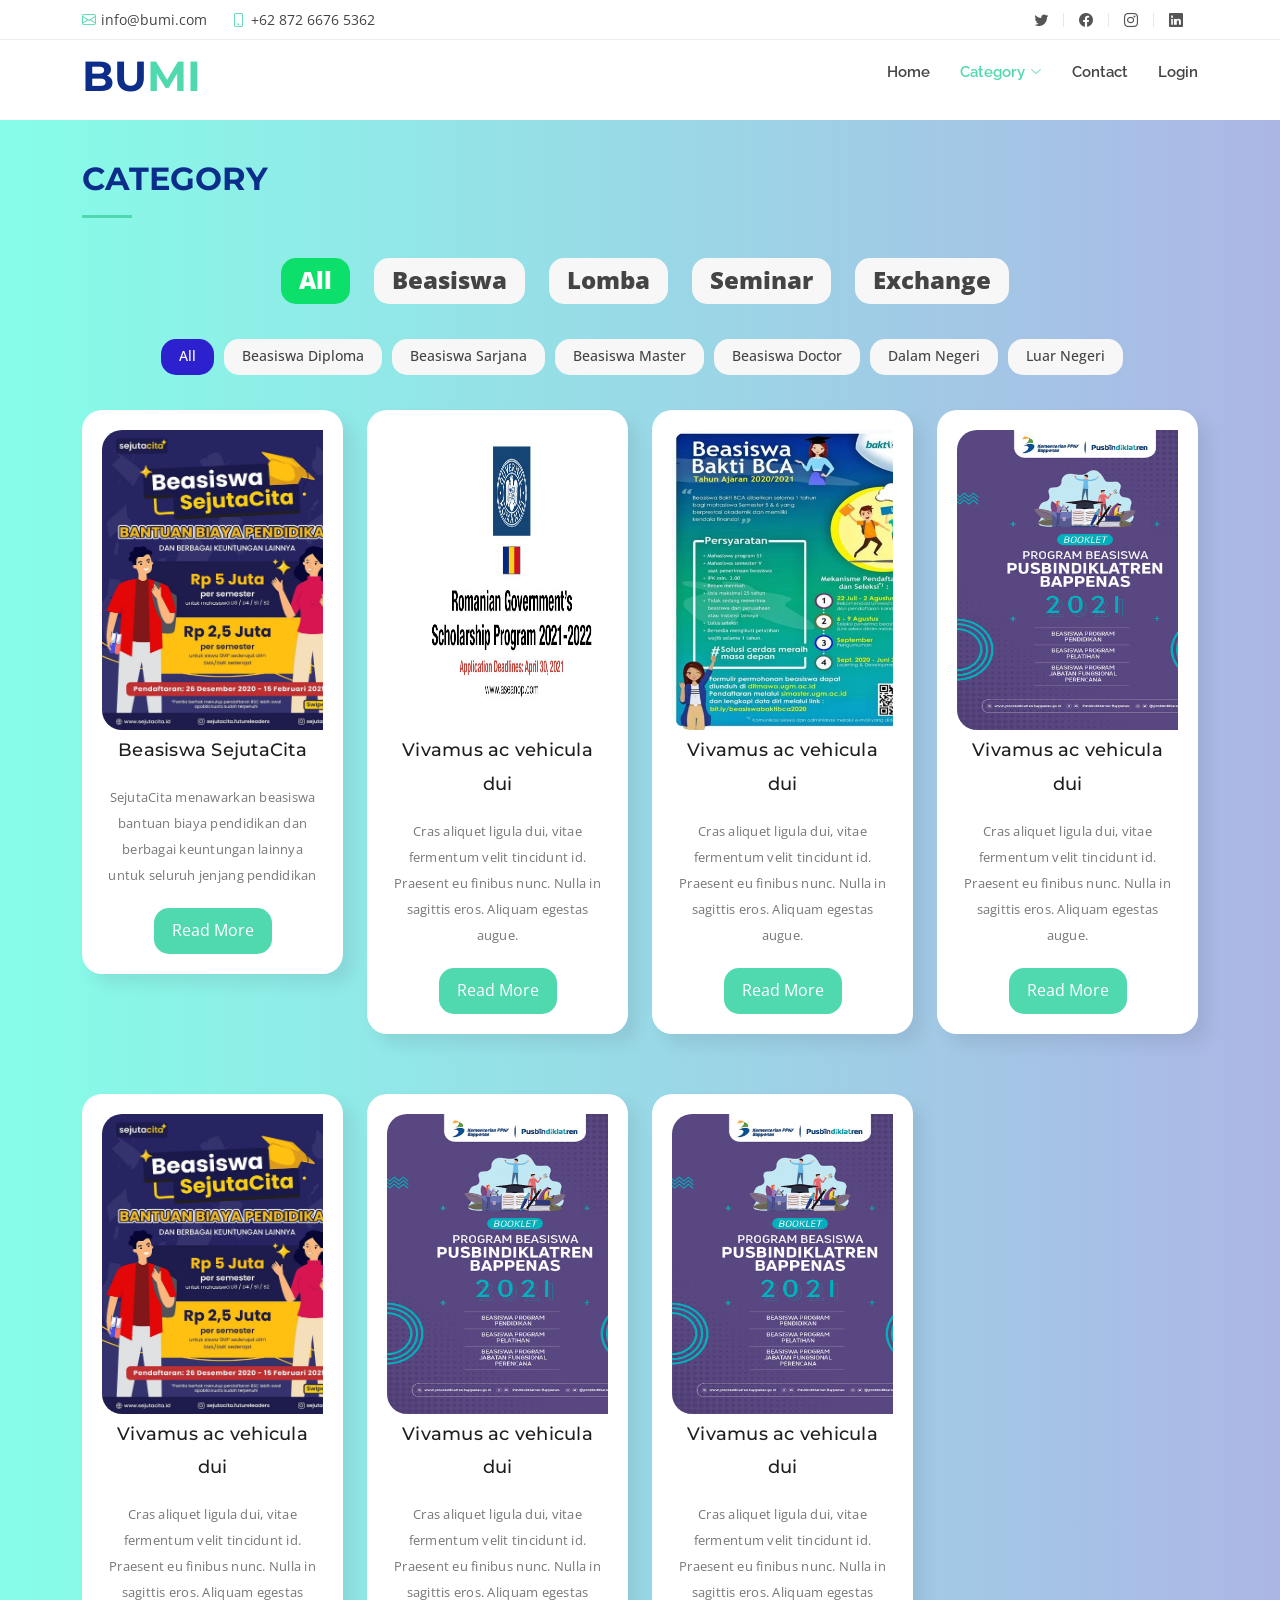
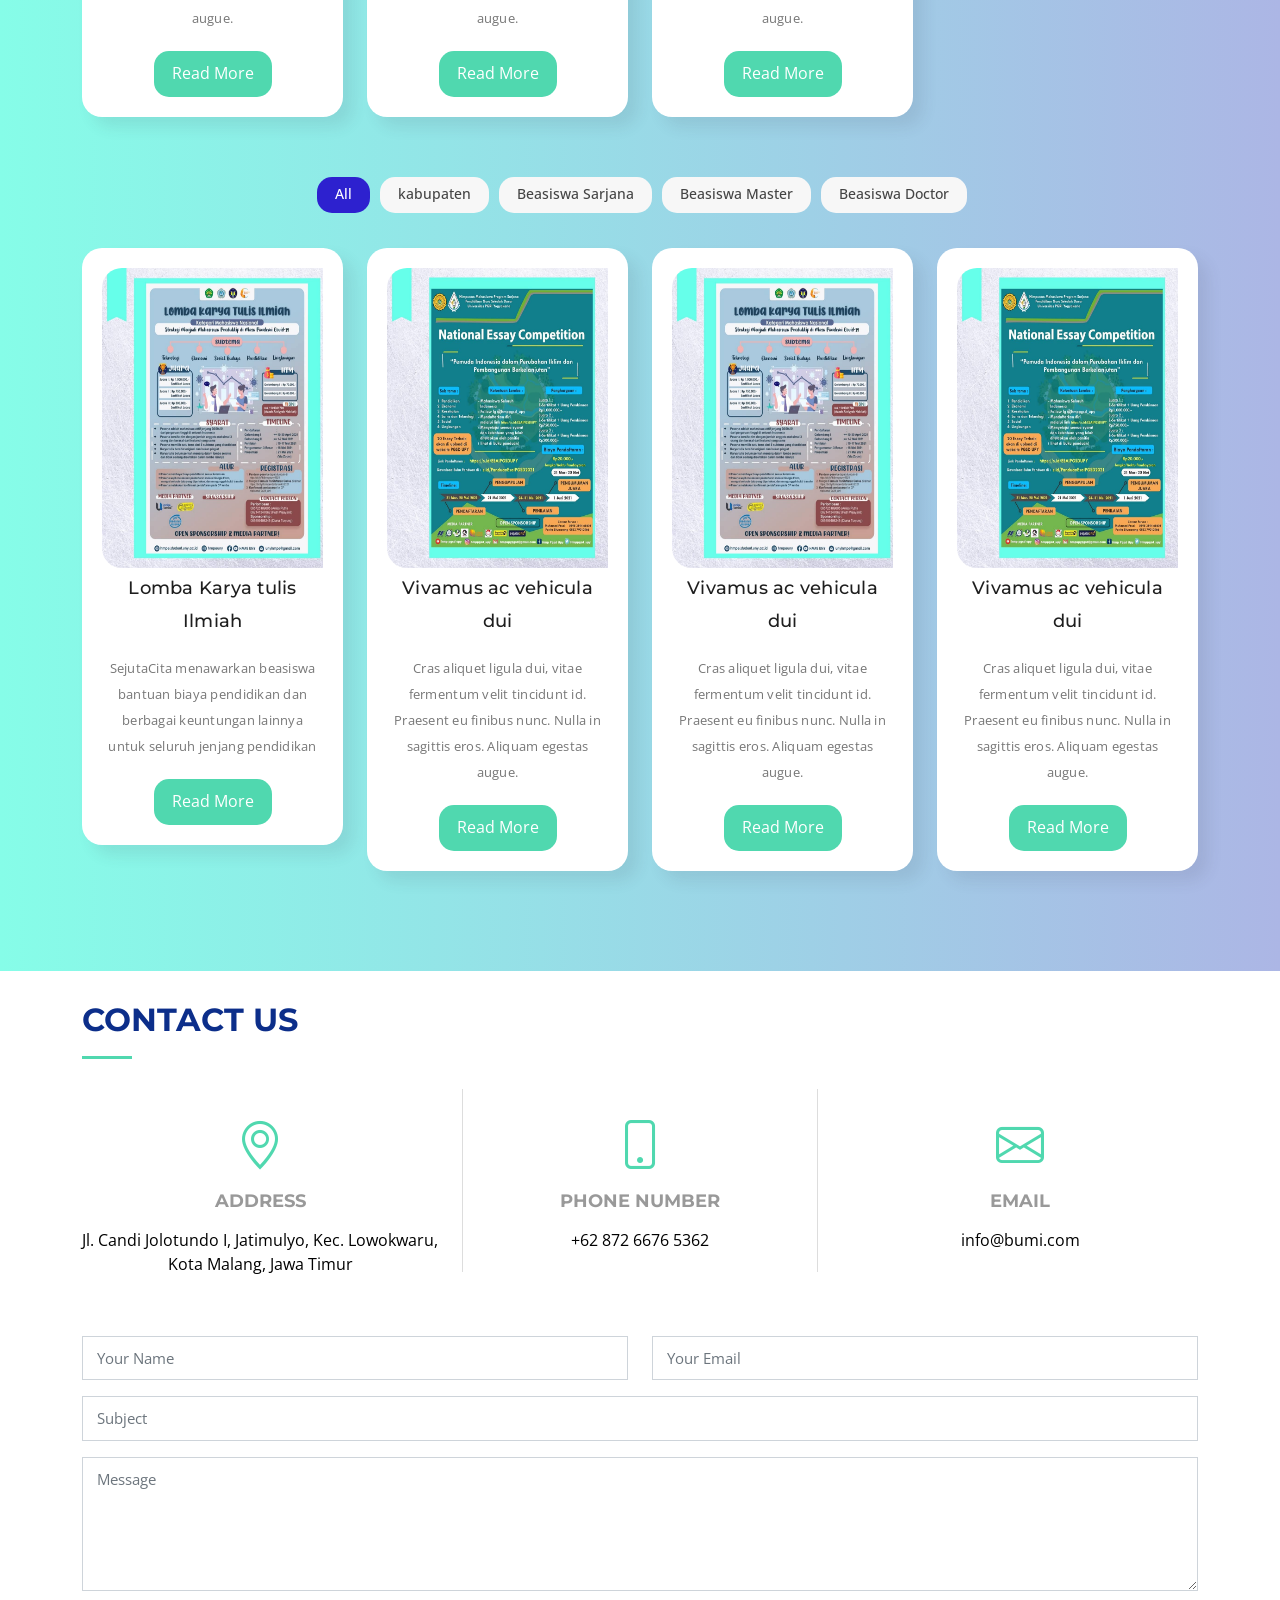
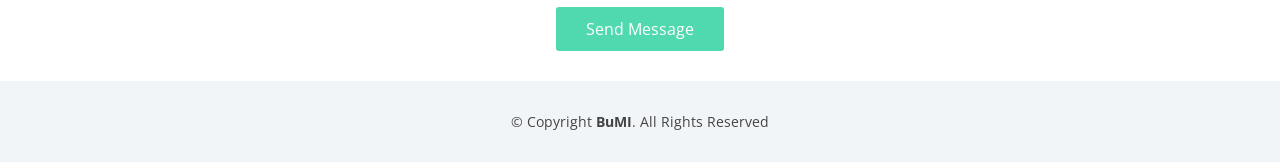
==== category.html @ 52e0cacb "Initial commit" ====
<!DOCTYPE html>
<html lang="en">

<head>
    <meta charset="UTF-8">
    <meta http-equiv="X-UA-Compatible" content="IE=edge">
    <meta name="viewport" content="width=device-width, initial-scale=1.0">
    <title>Category BUMI</title>
    <meta content="" name="description">
    <meta content="" name="keywords">

    <!-- Favicons -->
    <link href="assets/img/favicon.png" rel="icon">

    <!-- Icons line awesome -->
    <link rel="stylesheet"
        href="https://maxst.icons8.com/vue-static/landings/line-awesome/line-awesome/1.3.0/css/line-awesome.min.css">

    <!-- Google Fonts -->
    <link
        href="https://fonts.googleapis.com/css?family=Open+Sans:300,300i,400,400i,700,700i|Raleway:300,400,500,700,800|Montserrat:300,400,700"
        rel="stylesheet">
    <!-- Vendor CSS Files -->
    <link href="assets/vendor/aos/aos.css" rel="stylesheet">
    <link href="assets/vendor/bootstrap/css/bootstrap.min.css" rel="stylesheet">
    <link href="assets/vendor/bootstrap-icons/bootstrap-icons.css" rel="stylesheet">
    <link href="assets/vendor/glightbox/css/glightbox.min.css" rel="stylesheet">
    <link href="assets/vendor/swiper/swiper-bundle.min.css" rel="stylesheet">

    <!-- Template Main CSS File -->
    <link href="assets/css/style.css" rel="stylesheet">
</head>

<body>
    <!-- ======= Top Bar ======= -->
    <section id="topbar" class="d-flex align-items-center">
        <div class="container d-flex justify-content-center justify-content-md-between">
            <div class="contact-info d-flex align-items-center">
                <i class="bi bi-envelope d-flex align-items-center"><a href="mailto:info@bumi.com">info@bumi.com</a></i>
                <i class="bi bi-phone d-flex align-items-center ms-4"><span>+62 872 6676 5362</span></i>
            </div>
            <div class="social-links d-none d-md-flex align-items-center">
                <a class="twitter"><i class="bi bi-twitter"></i></a>
                <a class="facebook"><i class="bi bi-facebook"></i></a>
                <a class="instagram"><i class="bi bi-instagram"></i></a>
                <a class="linkedin"><i class="bi bi-linkedin"></i></i></a>
            </div>
        </div>
    </section><!-- End Top Bar-->

    <!-- ======= Header ======= -->
    <header id="header" class="d-flex align-items-center">
        <div class="container d-flex justify-content-between">

            <div id="logo">
                <h1><a href="index.html">BU<span>MI</span></a></h1>
            </div>

            <nav id="navbar" class="navbar">
                <ul>
                    <li><a class="nav-link scrollto" href="index.html">Home</a></li>
                    <li class="dropdown"><a class="nav-link scrollto active" href="category.html"><span>Category</span>
                            <i class="bi bi-chevron-down"></i></a>
                        <ul>
                            <li class="dropdown"><a href="category.html"><span>Beasiswa</span> <i
                                        class="bi bi-chevron-right"></i></a>
                                <ul>
                                    <li><a href="category.html">Diploma</a></li>
                                    <li><a href="category.html">Sarjana</a></li>
                                    <li><a href="category.html">Master</a></li>
                                    <li><a href="category.html">Doctor</a></li>
                                    <li><a href="category.html">Luar Negeri</a></li>
                                </ul>
                            </li>
                            <li><a href="category.html">Lomba</a></li>
                            <li><a href="category.html">Seminar</a></li>
                            <li><a href="category.html">Exchange</a></li>
                        </ul>
                    </li>
                    <li><a class="nav-link scrollto" href="#contact">Contact</a></li>
                    <li><a class="nav-link scrollto" href="login.html">Login</a></li>
                </ul>
                <i class="bi bi-list mobile-nav-toggle"></i>
            </nav><!-- .navbar -->
        </div>
    </header><!-- End Header -->
    <main id="main">
        <section id="category">
            <div class="container" data-aos="fade-up">
                <div class="section-header">
                    <h2 href="category.html">Category</h2>
                </div>

                <div class="row" data-aos="fade-up">
                    <div class="col-lg-12 d-flex justify-content-center ">
                        <ul id="select-category">
                            <li data-filter="*" class="category-active">
                                <div class="icon"><i class="las la-icons"></i></div>All
                            </li>
                            <li data-filter=".filter-beasiswa">
                                <div class="icon"><i class="las la-graduation-cap"></i></div>Beasiswa
                            </li>
                            <li data-filter=".filter-lomba">
                                <div class="icon"><i class="las la-trophy"></i></div>Lomba
                            </li>
                            <li data-filter=".filter-seminar">
                                <div class="icon"><i class="las la-users"></i></div>Seminar
                            </li>
                            <li data-filter=".filter-exchange">
                                <div class="icon"><i class="las la-globe"></i></div>Exchange
                            </li>

                        </ul>
                    </div>
                </div>

                <div class="row list-category-container">
                    <div class="col-lg-12 category-item filter-beasiswa">
                        <div class="row" data-aos="fade-up">
                            <div class="col-lg-12 d-flex justify-content-center">
                                <ul id="select-filters-beasiswa">
                                    <li data-filter="*" class="filter-active">All</li>
                                    <li data-filter=".filter-bea-diploma">Beasiswa Diploma</li>
                                    <li data-filter=".filter-bea-sarjana">Beasiswa Sarjana</li>
                                    <li data-filter=".filter-bea-master">Beasiswa Master</li>
                                    <li data-filter=".filter-bea-doctor">Beasiswa Doctor</li>
                                    <li data-filter=".filter-dalam-negeri">Dalam Negeri</li>
                                    <li data-filter=".filter-luar-negeri">Luar Negeri</li>
                                </ul>
                            </div>
                        </div>

                        <div class="row info-beasiswa-container" data-aos="fade-up" data-aos-delay="200">
                            <div class="col-lg-3 col-md-6 wrapper-item info-beasiswa-item filter-bea-diploma filter-bea-sarjana filter-bea-master">
                                <div class="item">
                                    <div class="img">
                                        <img src="assets/img/content/bea01.jpg" alt="">
                                    </div>
                                    <div class="blog-content">
                                        <a href="assets/img/content/bea01.jpg" data-gallery="info-beasiswaGallery"
                                            data-title="Beasiswa SejutaCita"
                                            data-description="SejutaCita menawarkan beasiswa bantuan biaya pendidikan dan berbagai keuntungan lainnya untuk seluruh jenjang pendidikan"
                                            class="item-lightbox preview-link"><i class="las la-binoculars"></i></a>
                                        <h3>
                                            <a href="#">Beasiswa SejutaCita </a>
                                        </h3>
                                        <div class="text">
                                            SejutaCita menawarkan beasiswa bantuan biaya pendidikan dan berbagai
                                            keuntungan
                                            lainnya untuk seluruh jenjang pendidikan
                                        </div>
                                        <a href="#" class="main-button">Read More</a>
                                    </div>
                                </div>
                            </div>
                            <div class="col-lg-3 col-md-6 wrapper-item info-beasiswa-item filter-luar-negeri">
                                <div class="item">
                                    <div class="img">
                                        <img src="assets/img/content/exchange01.jpg" alt="">
                                    </div>
                                    <div class="blog-content">
                                        <a href="assets/img/content/exchange01.jpg" data-gallery="info-beasiswaGallery"
                                            class="item-lightbox preview-link" title="App 10"><i
                                                class="las la-binoculars"></i></a>
                                        <h3>
                                            <a href="#">Vivamus ac vehicula dui</a>
                                        </h3>
                                        <div class="text">
                                            Cras aliquet ligula dui, vitae fermentum velit tincidunt id. Praesent eu
                                            finibus
                                            nunc. Nulla in sagittis eros. Aliquam egestas augue.
                                        </div>
                                        <a href="#" class="main-button">Read More</a>
                                    </div>
                                </div>
                            </div>
                            <div class="col-lg-3 col-md-6 wrapper-item info-beasiswa-item filter-bea-diploma">
                                <div class="item">
                                    <div class="img">
                                        <img src="assets/img/content/bea02.jpg" alt="">
                                    </div>
                                    <div class="blog-content">
                                        <a href="assets/img/content/bea02.jpg" data-gallery="info-beasiswaGallery"
                                            class="item-lightbox preview-link" title="App 10"><i
                                                class="las la-binoculars"></i></a>
                                        <h3>
                                            <a href="#">Vivamus ac vehicula dui</a>
                                        </h3>
                                        <div class="text">
                                            Cras aliquet ligula dui, vitae fermentum velit tincidunt id. Praesent eu
                                            finibus
                                            nunc. Nulla in sagittis eros. Aliquam egestas augue.
                                        </div>
                                        <a href="#" class="main-button">Read More</a>
                                    </div>
                                </div>
                            </div>
                            <div class="col-lg-3 col-md-6 wrapper-item info-beasiswa-item filter-bea-doctor">
                                <div class="item">
                                    <div class="img">
                                        <img src="assets/img/content/bea03.jpg" alt="">
                                    </div>
                                    <div class="blog-content">
                                        <a href="assets/img/content/bea03.jpg" data-gallery="info-beasiswaGallery"
                                            class="item-lightbox preview-link" title="App 10"><i
                                                class="las la-binoculars"></i></a>
                                        <h3>
                                            <a href="#">Vivamus ac vehicula dui</a>
                                        </h3>
                                        <div class="text">
                                            Cras aliquet ligula dui, vitae fermentum velit tincidunt id. Praesent eu
                                            finibus
                                            nunc. Nulla in sagittis eros. Aliquam egestas augue.
                                        </div>
                                        <a href="#" class="main-button">Read More</a>
                                    </div>
                                </div>
                            </div>
                            <div class="col-lg-3 col-md-6 wrapper-item info-beasiswa-item filter-bea-master">
                                <div class="item">
                                    <div class="img">
                                        <img src="assets/img/content/bea01.jpg" alt="">
                                    </div>
                                    <div class="blog-content">
                                        <a href="assets/img/content/bea01.jpg" data-gallery="info-beasiswaGallery"
                                            class="item-lightbox preview-link" title="App 10"><i
                                                class="las la-binoculars"></i></a>
                                        <h3>
                                            <a href="#">Vivamus ac vehicula dui</a>
                                        </h3>
                                        <div class="text">
                                            Cras aliquet ligula dui, vitae fermentum velit tincidunt id. Praesent eu
                                            finibus
                                            nunc. Nulla in sagittis eros. Aliquam egestas augue.
                                        </div>
                                        <a href="#" class="main-button">Read More</a>
                                    </div>
                                </div>
                            </div>
                            <div class="col-lg-3 col-md-6 wrapper-item info-beasiswa-item filter-bea-sarjana">
                                <div class="item">
                                    <div class="img">
                                        <img src="assets/img/content/bea03.jpg" alt="">
                                    </div>
                                    <div class="blog-content">
                                        <a href="assets/img/content/bea03.jpg" data-gallery="info-beasiswaGallery"
                                            class="item-lightbox preview-link" title="App 10"><i
                                                class="las la-binoculars"></i></a>
                                        <h3>
                                            <a href="#">Vivamus ac vehicula dui</a>
                                        </h3>
                                        <div class="text">
                                            Cras aliquet ligula dui, vitae fermentum velit tincidunt id. Praesent eu
                                            finibus
                                            nunc. Nulla in sagittis eros. Aliquam egestas augue.
                                        </div>
                                        <a href="#" class="main-button">Read More</a>
                                    </div>
                                </div>
                            </div>
                            <div class="col-lg-3 col-md-6 wrapper-item info-beasiswa-item filter-bea-diploma">
                                <div class="item">
                                    <div class="img">
                                        <img src="assets/img/content/bea03.jpg" alt="">
                                    </div>
                                    <div class="blog-content">
                                        <a href="assets/img/content/bea03.jpg" data-gallery="info-beasiswaGallery"
                                            class="item-lightbox preview-link" title="App 10"><i
                                                class="las la-binoculars"></i></a>
                                        <h3>
                                            <a href="#">Vivamus ac vehicula dui</a>
                                        </h3>
                                        <div class="text">
                                            Cras aliquet ligula dui, vitae fermentum velit tincidunt id. Praesent eu
                                            finibus
                                            nunc. Nulla in sagittis eros. Aliquam egestas augue.
                                        </div>
                                        <a href="#" class="main-button">Read More</a>
                                    </div>
                                </div>
                            </div>

                        </div>
                    </div>
                    <div class="col-lg-12 category-item filter-lomba">
                        <div class="row" data-aos="fade-up">
                            <div class="col-lg-12 d-flex justify-content-center">
                                <ul id="select-filters-lomba">
                                    <li data-filter="*" class="filter-active">All</li>
                                    <li data-filter=".filter-kabupaten">kabupaten</li>
                                    <li data-filter=".filter-provinsi">Beasiswa Sarjana</li>
                                    <li data-filter=".filter-nasional">Beasiswa Master</li>
                                    <li data-filter=".filter-internasional">Beasiswa Doctor</li>
                                </ul>
                            </div>
                        </div>

                        <div class="row lomba-container" data-aos="fade-up" data-aos-delay="200">
                            <div class="col-lg-3 col-md-6 wrapper-item list-lomba-item filter-kabupaten">
                                <div class="item">
                                    <div class="img">
                                        <img src="assets/img/content/lomba01.jpeg" alt="">
                                    </div>
                                    <div class="blog-content">
                                        <a href="assets/img/content/lomba01.jpeg" data-gallery="info-beasiswaGallery"
                                            data-title="Karya Tulis Ilmiah"
                                            data-description="SejutaCita menawarkan beasiswa bantuan biaya pendidikan dan berbagai keuntungan lainnya untuk seluruh jenjang pendidikan"
                                            class="item-lightbox preview-link"><i class="las la-binoculars"></i></a>
                                        <h3>
                                            <a href="#">Lomba Karya tulis Ilmiah</a>
                                        </h3>
                                        <div class="text">
                                            SejutaCita menawarkan beasiswa bantuan biaya pendidikan dan berbagai
                                            keuntungan
                                            lainnya untuk seluruh jenjang pendidikan
                                        </div>
                                        <a href="#" class="main-button">Read More</a>
                                    </div>
                                </div>
                            </div>
                            <div class="col-lg-3 col-md-6 wrapper-item list-lomba-item filter-luar-negeri">
                                <div class="item">
                                    <div class="img">
                                        <img src="assets/img/content/lomba02.jpeg" alt="">
                                    </div>
                                    <div class="blog-content">
                                        <a href="assets/img/content/lomba02.jpeg" data-gallery="info-beasiswaGallery"
                                            class="item-lightbox preview-link" title="App 10"><i
                                                class="las la-binoculars"></i></a>
                                        <h3>
                                            <a href="#">Vivamus ac vehicula dui</a>
                                        </h3>
                                        <div class="text">
                                            Cras aliquet ligula dui, vitae fermentum velit tincidunt id. Praesent eu
                                            finibus
                                            nunc. Nulla in sagittis eros. Aliquam egestas augue.
                                        </div>
                                        <a href="#" class="main-button">Read More</a>
                                    </div>
                                </div>
                            </div>
                            <div class="col-lg-3 col-md-6 wrapper-item list-lomba-item filter-bea-diploma">
                                <div class="item">
                                    <div class="img">
                                        <img src="assets/img/content/lomba01.jpeg" alt="">
                                    </div>
                                    <div class="blog-content">
                                        <a href="assets/img/content/lomba02.jpeg" data-gallery="info-beasiswaGallery"
                                            class="item-lightbox preview-link" title="App 10"><i
                                                class="las la-binoculars"></i></a>
                                        <h3>
                                            <a href="#">Vivamus ac vehicula dui</a>
                                        </h3>
                                        <div class="text">
                                            Cras aliquet ligula dui, vitae fermentum velit tincidunt id. Praesent eu
                                            finibus
                                            nunc. Nulla in sagittis eros. Aliquam egestas augue.
                                        </div>
                                        <a href="#" class="main-button">Read More</a>
                                    </div>
                                </div>
                            </div>
                            <div class="col-lg-3 col-md-6 wrapper-item list-lomba-item filter-bea-doctor">
                                <div class="item">
                                    <div class="img">
                                        <img src="assets/img/content/lomba02.jpeg" alt="">
                                    </div>
                                    <div class="blog-content">
                                        <a href="assets/img/content/lomba02.jpeg" data-gallery="info-beasiswaGallery"
                                            class="item-lightbox preview-link" title="App 10"><i
                                                class="las la-binoculars"></i></a>
                                        <h3>
                                            <a href="#">Vivamus ac vehicula dui</a>
                                        </h3>
                                        <div class="text">
                                            Cras aliquet ligula dui, vitae fermentum velit tincidunt id. Praesent eu
                                            finibus
                                            nunc. Nulla in sagittis eros. Aliquam egestas augue.
                                        </div>
                                        <a href="#" class="main-button">Read More</a>
                                    </div>
                                </div>
                            </div>

                        </div>
                    </div>
                </div>

        </section><!-- End category Section -->

        <!-- ======= Contact Section ======= -->
        <section id="contact">
            <div class="container" data-aos="fade-up">
                <div class="section-header">
                    <h2>Contact Us</h2>
                </div>

                <div class="row contact-info">

                    <div class="col-md-4">
                        <div class="contact-address">
                            <i class="bi bi-geo-alt"></i>
                            <h3>Address</h3>
                            <address>Jl. Candi Jolotundo I, Jatimulyo, Kec. Lowokwaru, Kota Malang, Jawa Timur</address>
                        </div>
                    </div>

                    <div class="col-md-4">
                        <div class="contact-phone">
                            <i class="bi bi-phone"></i>
                            <h3>Phone Number</h3>
                            <p><a href="tel:+155895548855">+62 872 6676 5362</a></p>
                        </div>
                    </div>

                    <div class="col-md-4">
                        <div class="contact-email">
                            <i class="bi bi-envelope"></i>
                            <h3>Email</h3>
                            <p><a href="mailto:info@example.com">info@bumi.com</a></p>
                        </div>
                    </div>

                </div>
            </div>

            <!-- send message  -->
            <div class="container">
                <div class="form">
                    <form action="forms/contact.php" method="post" role="form" class="php-email-form">
                        <div class="row">
                            <div class="form-group col-md-6">
                                <input type="text" name="name" class="form-control" id="name" placeholder="Your Name"
                                    required>
                            </div>
                            <div class="form-group col-md-6 mt-3 mt-md-0">
                                <input type="email" class="form-control" name="email" id="email"
                                    placeholder="Your Email" required>
                            </div>
                        </div>
                        <div class="form-group mt-3">
                            <input type="text" class="form-control" name="subject" id="subject" placeholder="Subject"
                                required>
                        </div>
                        <div class="form-group mt-3">
                            <textarea class="form-control" name="message" rows="5" placeholder="Message"
                                required></textarea>
                        </div>

                        <div class="my-3">
                            <div class="loading">Loading</div>
                            <div class="error-message"></div>
                            <div class="sent-message">Your message has been sent. Thank you!</div>
                        </div>

                        <div class="text-center"><button type="submit">Send Message</button></div>
                    </form>
                </div>

            </div>
        </section><!-- End send message Section -->




    </main>
    <!-- ======= Footer ======= -->
    <footer id="footer">
        <div class="container">
            <div class="copyright">
                &copy; Copyright <strong>BuMI</strong>. All Rights Reserved
            </div>
            <!-- <div class="credits">
            Designed by <a href="https://bootstrapmade.com/">BootstrapMade</a>
        </div> -->
        </div>
    </footer><!-- End Footer -->

    <a href="#" class="back-to-top d-flex align-items-center justify-content-center"><i
            class="bi bi-arrow-up-short"></i></a>

    <!-- Vendor JS Files -->
    <script src="assets/vendor/aos/aos.js"></script>
    <script src="assets/vendor/bootstrap/js/bootstrap.bundle.min.js"></script>
    <script src="assets/vendor/glightbox/js/glightbox.min.js"></script>
    <script src="assets/vendor/isotope-layout/isotope.pkgd.min.js"></script>
    <script src="assets/vendor/php-email-form/validate.js"></script>
    <script src="assets/vendor/swiper/swiper-bundle.min.js"></script>

    <!-- Template Main JS File -->
    <script src="assets/js/main.js"></script>
</body>

</html>
---- assets/css/style.css ----
/**
* Template Name: Reveal - v4.1.0
* Template URL: https://bootstrapmade.com/reveal-bootstrap-corporate-template/
* Author: BootstrapMade.com
* License: https://bootstrapmade.com/license/
*/

/*--------------------------------------------------------------
# General
--------------------------------------------------------------*/
body {
  background: #fff;
  color: #444;
  font-family: "Open Sans", sans-serif;
}

a {
  color: #50d8af;
  text-decoration: none;
  transition: 0.5s;
}

a:hover,
a:active,
a:focus {
  color: #51d8af;
  outline: none;
  text-decoration: none;
}

p {
  padding: 0;
  margin: 0 0 30px 0;
}

h1,
h2,
h3,
h4,
h5,
h6 {
  font-family: "Montserrat", sans-serif;
  font-weight: 400;
  margin: 0 0 20px 0;
  padding: 0;
}

/*--------------------------------------------------------------
# Back to top button
--------------------------------------------------------------*/
.back-to-top {
  position: fixed;
  visibility: hidden;
  opacity: 0;
  right: 15px;
  bottom: 15px;
  z-index: 996;
  background: #50d8af;
  width: 40px;
  height: 40px;
  transition: all 0.4s;
}

.back-to-top i {
  font-size: 28px;
  color: #fff;
  line-height: 0;
}

.back-to-top:hover {
  background: #71dfbe;
  color: #fff;
}

.back-to-top.active {
  visibility: visible;
  opacity: 1;
}

/*--------------------------------------------------------------
# Top Bar
--------------------------------------------------------------*/
#topbar {
  background: #fff;
  border-bottom: 1px solid #eee;
  font-size: 14px;
  padding: 0;
  height: 40px;
}

#topbar .contact-info i {
  font-style: normal;
  color: #50d8af;
}

#topbar .contact-info i a,
#topbar .contact-info i span {
  padding-left: 5px;
  color: #444;
}

#topbar .contact-info i a {
  line-height: 0;
  transition: 0.3s;
}

#topbar .contact-info i a:hover {
  color: #50d8af;
}

#topbar .social-links a {
  color: #555;
  padding: 0 15px;
  display: inline-block;
  line-height: 1px;
  border-left: 1px solid #e9e9e9;
}

#topbar .social-links a:hover {
  color: #50d8af;
}

#topbar .social-links a:first-child {
  border-left: 0;
}

/*--------------------------------------------------------------
# Header
--------------------------------------------------------------*/
#header {
  height: 80px;
  transition: all 0.5s;
  z-index: 997;
  background: #fff;
  box-shadow: 0px 6px 9px 0px rgba(0, 0, 0, 0.06);
}

#header #logo h1 {
  font-size: 42px;
  margin: 0;
  padding: 0;
  font-family: "Montserrat", sans-serif;
  font-weight: 700;
}

#header #logo h1 a {
  color: #0c2e8a;
}

#header #logo h1 a span {
  color: #50d8af;
}

#header #logo img {
  padding: 0;
  margin: 0;
}

@media (max-width: 768px) {
  #header {
    height: 60px;
  }

  #header #logo h1 {
    font-size: 34px;
  }

  #header #logo img {
    max-height: 40px;
  }
}

.scrolled-offset {
  margin-top: 70px;
}

/*--------------------------------------------------------------
# Navigation Menu
--------------------------------------------------------------*/
/**
* Desktop Navigation 
*/
.navbar {
  padding: 0;
}

.navbar ul {
  display: flex;
  list-style: none;
  align-items: center;
}

.navbar li {
  position: relative;
}

.navbar a {
  display: flex;
  align-items: center;
  justify-content: space-between;
  padding: 10px 0 10px 30px;
  font-family: "Raleway", sans-serif;
  font-size: 15px;
  font-weight: 600;
  color: #444;
  white-space: nowrap;
  transition: 0.3s;
}

.navbar a i {
  font-size: 12px;
  line-height: 0;
  margin-left: 5px;
}

.navbar a:hover,
.navbar .active,
.navbar li:hover>a {
  color: #50d8af;
}

.navbar .dropdown ul {
  display: block;
  position: absolute;
  left: 14px;
  top: calc(100% + 30px);
  margin: 0;
  padding: 10px 0;
  z-index: 99;
  opacity: 0;
  visibility: hidden;
  background: #fff;
  box-shadow: 0px 0px 30px rgba(127, 137, 161, 0.25);
  transition: 0.3s;
}

.navbar .dropdown ul li {
  min-width: 200px;
}

.navbar .dropdown ul a {
  padding: 10px 20px;
  font-size: 14px;
}

.navbar .dropdown ul a i {
  font-size: 12px;
}

.navbar .dropdown ul a:hover,
.navbar .dropdown ul .active:hover,
.navbar .dropdown ul li:hover>a {
  color: #50d8af;
}

.navbar .dropdown:hover>ul {
  opacity: 1;
  top: 100%;
  visibility: visible;
}

.navbar .dropdown .dropdown ul {
  top: 0;
  left: calc(100% - 30px);
  visibility: hidden;
}

.navbar .dropdown .dropdown:hover>ul {
  opacity: 1;
  top: 0;
  left: 100%;
  visibility: visible;
}

@media (max-width: 1366px) {
  .navbar .dropdown .dropdown ul {
    left: -90%;
  }

  .navbar .dropdown .dropdown:hover>ul {
    left: -100%;
  }
}

/**
* Mobile Navigation 
*/
.mobile-nav-toggle {
  color: #0c2e8a;
  font-size: 28px;
  cursor: pointer;
  display: none;
  line-height: 0;
  transition: 0.5s;
}

.mobile-nav-toggle.bi-x {
  color: #fff;
}

@media (max-width: 991px) {
  .mobile-nav-toggle {
    display: block;
  }

  .navbar ul {
    display: none;
  }
}

.navbar-mobile {
  position: fixed;
  overflow: hidden;
  top: 0;
  right: 0;
  left: 0;
  bottom: 0;
  background: rgba(8, 30, 91, 0.9);
  transition: 0.3s;
  z-index: 999;
}

.navbar-mobile .mobile-nav-toggle {
  position: absolute;
  top: 15px;
  right: 15px;
}

.navbar-mobile ul {
  display: block;
  position: absolute;
  top: 55px;
  right: 15px;
  bottom: 15px;
  left: 15px;
  padding: 10px 0;
  background-color: #fff;
  overflow-y: auto;
  transition: 0.3s;
}

.navbar-mobile a {
  padding: 10px 20px;
  font-size: 15px;
  color: #0c2e8a;
}

.navbar-mobile a:hover,
.navbar-mobile .active,
.navbar-mobile li:hover>a {
  color: #50d8af;
}

.navbar-mobile .getstarted {
  margin: 15px;
}

.navbar-mobile .dropdown ul {
  position: static;
  display: none;
  margin: 10px 20px;
  padding: 10px 0;
  z-index: 99;
  opacity: 1;
  visibility: visible;
  background: #fff;
  box-shadow: 0px 0px 30px rgba(127, 137, 161, 0.25);
}

.navbar-mobile .dropdown ul li {
  min-width: 200px;
}

.navbar-mobile .dropdown ul a {
  padding: 10px 20px;
}

.navbar-mobile .dropdown ul a i {
  font-size: 12px;
}

.navbar-mobile .dropdown ul a:hover,
.navbar-mobile .dropdown ul .active:hover,
.navbar-mobile .dropdown ul li:hover>a {
  color: #50d8af;
}

.navbar-mobile .dropdown>.dropdown-active {
  display: block;
}

/*--------------------------------------------------------------
# Hero Section
--------------------------------------------------------------*/
#hero {
  width: 100%;
  height: 60vh;
  position: relative;
  background: url("../img/hero-carousel/hero-01.jpg") no-repeat;
  background-size: cover;
  padding: 0;
}

#hero .hero-content {
  position: absolute;
  bottom: 0;
  top: 0;
  left: 0;
  right: 0;
  z-index: 10;
  display: flex;
  justify-content: center;
  align-items: center;
  flex-direction: column;
  text-align: center;
}

#hero .hero-content h2 {
  color: #0c2e8a;
  margin-bottom: 30px;
  font-size: 64px;
  font-weight: 700;
}

#hero .hero-content h2 span {
  color: #50d8af;
  text-decoration: underline;
}

@media (max-width: 767px) {
  #hero .hero-content h2 {
    font-size: 34px;
  }
}

#hero .hero-content .btn-get-started,
#hero .hero-content .btn-projects {
  font-family: "Raleway", sans-serif;
  font-size: 15px;
  font-weight: bold;
  letter-spacing: 1px;
  display: inline-block;
  padding: 10px 32px;
  border-radius: 2px;
  transition: 0.5s;
  margin: 10px;
  color: #fff;
}

#hero .hero-content .btn-get-started {
  background: #0c2e8a;
  border: 2px solid #0c2e8a;
}

#hero .hero-content .btn-get-started:hover {
  background: none;
  color: #0c2e8a;
}

#hero .hero-content .btn-projects {
  background: #50d8af;
  border: 2px solid #50d8af;
}

#hero .hero-content .btn-projects:hover {
  background: none;
  color: #50d8af;
}

#hero .hero-slider {
  z-index: 8;
  height: 60vh;
}

#hero .hero-slider::before {
  content: '';
  background-color: rgba(255, 255, 255, 0.7);
  position: absolute;
  height: 100%;
  width: 100%;
  top: 0;
  right: 0;
  left: 0;
  bottom: 0;
  z-index: 7;
}

#hero .hero-slider .swiper-slide {
  background-size: cover;
  background-position: center;
  background-repeat: no-repeat;
  transition-property: opacity;
}

/*--------------------------------------------------------------
# Sections
--------------------------------------------------------------*/
section {
  padding: 40px 0;
  overflow: hidden;
}

/* Sections Header
--------------------------------*/
.section-header {
  margin-bottom: 30px;
}

.section-header h2 {
  font-size: 32px;
  color: #0c2e8a;
  text-transform: uppercase;
  font-weight: 700;
  position: relative;
  padding-bottom: 20px;
}

.section-header h2::before {
  content: '';
  position: absolute;
  display: block;
  width: 50px;
  height: 3px;
  background: #50d8af;
  bottom: 0;
  left: 0;
}

.section-header p {
  padding: 0;
  margin: 0;
}

/*--------------------------------------------------------------
# Breadcrumbs
--------------------------------------------------------------*/
.breadcrumbs {
  padding: 20px 0;
  background-color: #fafafa;
  min-height: 40px;
}

.breadcrumbs h2 {
  font-size: 24px;
  font-weight: 300;
  margin: 0;
}

@media (max-width: 992px) {
  .breadcrumbs h2 {
    margin: 0 0 10px 0;
  }
}

.breadcrumbs ol {
  display: flex;
  flex-wrap: wrap;
  list-style: none;
  padding: 0;
  margin: 0;
  font-size: 14px;
}

.breadcrumbs ol li+li {
  padding-left: 10px;
}

.breadcrumbs ol li+li::before {
  display: inline-block;
  padding-right: 10px;
  color: #6c757d;
  content: "/";
}

@media (max-width: 768px) {
  .breadcrumbs .d-flex {
    display: block !important;
  }

  .breadcrumbs ol {
    display: block;
  }

  .breadcrumbs ol li {
    display: inline-block;
  }
}

/* About Section
--------------------------------*/
#about {
  padding: 60px 0 30px 0;
}

#about .about-img {
  overflow: hidden;
}

#about .about-img img {
  margin-left: -15px;
  max-width: 100%;
}

@media (max-width: 768px) {
  #about .about-img {
    height: auto;
  }

  #about .about-img img {
    margin-left: 0;
    padding-bottom: 30px;
  }
}

#about .content h2 {
  color: #0c2e8a;
  font-weight: 700;
  font-size: 36px;
  font-family: "Raleway", sans-serif;
}

#about .content h3 {
  color: #555;
  font-weight: 300;
  font-size: 18px;
  line-height: 26px;
  font-style: italic;
}

#about .content p {
  line-height: 26px;
}

#about .content p:last-child {
  margin-bottom: 0;
}

#about .content i {
  font-size: 20px;
  padding-right: 4px;
  color: #50d8af;
}

#about .content ul {
  list-style: none;
  padding: 0;
}

#about .content ul li {
  padding-bottom: 10px;
}

/* category Section
--------------------------------*/
#category {
  padding: 40px 0;
  background: #acb6e5;
  /* fallback for old browsers */
  background: -webkit-linear-gradient(to right, #86fde8, #acb6e5);
  /* Chrome 10-25, Safari 5.1-6 */
  background: linear-gradient(to right, #86fde8, #acb6e5);
  /* W3C, IE 10+/ Edge, Firefox 16+, Chrome 26+, Opera 12+, Safari 7+ */

}

#category .box {
  padding: 30px;
  box-shadow: 10px 10px 15px rgba(73, 78, 92, 0.1);
  background: #fff;
  transition: 0.4s;
  border-radius: 20px;
  height: 100%;
}

#category .box:hover {
  box-shadow: 0px 0px 30px rgba(73, 78, 92, 0.15);
  transform: translateY(-10px);
  -webkit-transform: translateY(-10px);
  -moz-transform: translateY(-10px);
}

#category .box .icon {
  float: left;
}

#category .box .icon i {
  color: #444;
  font-size: 64px;
  transition: 0.5s;
  line-height: 0;
  margin-top: 34px;
}

#category .box .icon i:before {
  background: #0c2e8a;
  background: linear-gradient(45deg, #50d8af 0%, #a3ebd5 100%);
  background-clip: border-box;
  -webkit-background-clip: text;
  -webkit-text-fill-color: transparent;
}

#category .box h4 {
  margin-left: 100px;
  font-weight: 700;
  margin-bottom: 15px;
  font-size: 22px;
}

#category .box h4 a {
  color: #444;
}

#category .box p {
  font-size: 14px;
  margin-left: 100px;
  margin-bottom: 0;
  line-height: 24px;
}

@media (max-width: 767px) {
  #category .box .box {
    margin-bottom: 20px;
  }

  #category .box .icon {
    float: none;
    text-align: center;
    padding-bottom: 15px;
  }

  #category .box h4,
  #category .box p {
    margin-left: 0;
    text-align: center;
  }
}
/* category page */
#select-category {
  padding: 0;
  margin: 0 auto 25px auto;
  list-style: none;
  text-align: center;
}

#select-category li {
  cursor: pointer;
  display: inline-block;
  padding: 10px 18px 12px 18px;
  font-size: 24px;
  font-weight: 800;
  line-height: 1;
  color: #444;
  margin: 10px;
  transition: all ease-in-out 0.3s;
  background: #f7f7f7;
  border-radius: 15px;
}

#select-category li i {
  font-size: 30px;
}

#select-category li:hover,
#select-category li.category-active {
  color: #fff;
  background: #0ddf6b;
}

#select-category li:last-child {
  margin-right: 0;
}

#category .list-category-container ul {
  padding: 0;
  margin: 0 auto 25px auto;
  list-style: none;
  text-align: center;

}

#category .list-category-container ul li {
  cursor: pointer;
  display: inline-block;
  padding: 10px 18px 12px 18px;
  font-size: 14px;
  font-weight: 500;
  line-height: 1;
  color: #444;
  margin: 0 3px 10px 3px;
  transition: all ease-in-out 0.3s;
  background: #f7f7f7;
  border-radius: 15px;
}

#category .list-category-container ul li:hover,
#category .list-category-container ul li.filter-active {
  color: #fff;
  background: #2d21cf;
}

#category .list-category-container ul li:last-child {
  margin-right: 0;
}

#category .wrapper-item{
  padding-bottom: 30px;
}



/* Clients Section
--------------------------------*/
#clients {
  padding: 30px 0;
}

#clients img {
  max-width: 100%;
  opacity: 0.5;
  transition: 0.3s;
  padding: 15px 0;
}

#clients img:hover {
  opacity: 1;
}

#clients .swiper-pagination {
  margin-top: 20px;
  position: relative;
}

#clients .swiper-pagination .swiper-pagination-bullet {
  width: 12px;
  height: 12px;
  background-color: #fff;
  opacity: 1;
  border: 1px solid #50d8af;
}

#clients .swiper-pagination .swiper-pagination-bullet-active {
  background-color: #50d8af;
}

/* Our trending Section
--------------------------------*/
#trending {
  padding: 30px 0;
  background: #acb6e5;
  /* fallback for old browsers */
  background: -webkit-linear-gradient(to right, #86fde8, #005aa7);
  /* Chrome 10-25, Safari 5.1-6 */
  background: linear-gradient(to right, #86fde8, #005aa7);
  /* W3C, IE 10+/ Edge, Firefox 16+, Chrome 26+, Opera 12+, Safari 7+ */
}

#trending ul {
  padding: 0;
  margin: 0 auto 25px auto;
  list-style: none;
  text-align: center;
  border-radius: 50px;
}

#trending ul li {
  cursor: pointer;
  display: inline-block;
  padding: 10px 18px 12px 18px;
  font-size: 14px;
  font-weight: 500;
  line-height: 1;
  color: #444;
  margin: 0 3px 10px 3px;
  transition: all ease-in-out 0.3s;
  background: #f7f7f7;
  border-radius: 15px;
}

#trending ul li:hover,
#trending ul li.filter-active {
  color: #fff;
  background: #2d21cf;
}

#trending ul li:last-child {
  margin-right: 0;
}

/* category color */
#trending .category-item ul {
  margin: 0;
}

#trending .category-item .beasiswa {
  color: #fff;
  background-color: #2d21cf;
}

#trending .category-item .lomba {
  color: #fff;
  background-color: #e71414;
}

#trending .category-item .seminar {
  color: #fff;
  background-color: #14e71f;
}

#trending .category-item .exchange {
  color: #fff;
  background-color: #d4fa2a;
}

/* end */

.trending-item {
  margin-bottom: 30px;
  overflow: hidden;
}

.item {
  padding: 20px;
  box-shadow: 10px 10px 15px rgba(57, 62, 77, 0.1);
  background: #fff;
  transition: 0.4s;
  border-radius: 20px;
  height: 100%;
  text-align: center;
  margin-bottom: 30px;
  background-color: #fff;
}

.item .img {
  overflow: hidden;
  position: relative;
}

.item .img img {
  border-radius: 20px;
  width: 250px;
  height: 300px;

}

.item h3 {
  margin-bottom: 20px !important;
}

.item h3 a {
  font-weight: 500;
  font-size: 18px;
  color: #1e1e1e;
  letter-spacing: 0.25px;
  line-height: 26px;
  -webkit-transition: all 0.3s ease 0s;
  -moz-transition: all 0.3s ease 0s;
  -o-transition: all 0.3s ease 0s;
  transition: all 0.3s ease 0s;
}

.item h3 a:hover {
  color: #ff589e;
}

.item .text {
  font-weight: 400;
  font-size: 13px;
  color: #777;
  letter-spacing: 0.26px;
  line-height: 26px;
  margin-bottom: 15px;
}

.item a.main-button {
  margin-top: 5px;
  display: inline-block;
  color: white;
  padding: 10px 18px 12px 18px;
  border-radius: 15px;
  background: #50d8af;
}

.item a.main-button:hover {
  background: #0c2e8a;
}

/* Testimonials Section
--------------------------------*/
#testimonials {
  padding: 30px 0;
}

#testimonials .testimonial-item {
  box-sizing: content-box;
  padding: 30px 30px 0 30px;
  margin: 30px 15px;
  text-align: center;
  min-height: 350px;
  box-shadow: 0px 2px 12px rgba(0, 0, 0, 0.08);
}

@media (max-width: 767px) {
  #testimonials .testimonial-item {
    margin: 30px 10px;
  }
}

#testimonials .testimonial-item .testimonial-img {
  width: 90px;
  border-radius: 50%;
  border: 4px solid #fff;
  margin: 0 auto;
}

#testimonials .testimonial-item h3 {
  font-size: 18px;
  font-weight: bold;
  margin: 10px 0 5px 0;
  color: #111;
}

#testimonials .testimonial-item h4 {
  font-size: 14px;
  color: #999;
  margin: 0;
}

#testimonials .testimonial-item .quote-sign-left {
  margin-top: -15px;
  padding-right: 10px;
  display: inline-block;
  width: 37px;
}

#testimonials .testimonial-item .quote-sign-right {
  margin-bottom: -15px;
  padding-left: 10px;
  display: inline-block;
  max-width: 100%;
  width: 37px;
}

#testimonials .testimonial-item p {
  font-style: italic;
  margin: 0 auto 15px auto;
}

#testimonials .swiper-pagination {
  margin-top: 20px;
  position: relative;
}

#testimonials .swiper-pagination .swiper-pagination-bullet {
  width: 12px;
  height: 12px;
  background-color: #fff;
  opacity: 1;
  border: 1px solid #50d8af;
}

#testimonials .swiper-pagination .swiper-pagination-bullet-active {
  background-color: #50d8af;
}

/* Our Team Section
--------------------------------*/
#team {
  background: #74ebd5;
  /* fallback for old browsers */
  background: -webkit-linear-gradient(to right, #ACB6E5, #74ebd5);
  /* Chrome 10-25, Safari 5.1-6 */
  background: linear-gradient(to right, #ACB6E5, #74ebd5);
  /* W3C, IE 10+/ Edge, Firefox 16+, Chrome 26+, Opera 12+, Safari 7+ */
  padding: 30px 0 0 0;
}

#team .member {
  margin-left: 20%;
  width: 60%;
  align-items: center;
  text-align: center;
  transition: 0.4s;
  margin-bottom: 20px;
}

#team .member:hover {
  box-shadow: 0px 0px 30px rgba(73, 78, 92, 0.15);
  transform: translateY(-10px);
  -webkit-transform: translateY(-10px);
  -moz-transform: translateY(-10px);
}

#team .member .pic {
  overflow: hidden;
  text-align: center;
}

#team .member .pic img {
  border-top-left-radius: 20px;
  border-top-right-radius: 20px;
  max-width: 100%;
}

#team .member .details {
  background: #50d8af;
  color: #fff;
  padding: 15px;
  border-radius: 0 0 3px 3px;
}

#team .member h4 {
  font-weight: 700;
  margin-bottom: 2px;
  font-size: 18px;
}

#team .member span {
  font-style: italic;
  display: block;
  font-size: 13px;
}

#team .member .social {
  margin-top: 5px;
}

#team .member .social a {
  color: #fff;
}

#team .member .social i {
  font-size: 16px;
  margin: 0 2px;
}

/* Contact Section
--------------------------------*/
#contact {
  padding: 30px 0;
}

#contact .contact-info {
  margin-bottom: 20px;
  text-align: center;
}

#contact .contact-info i {
  font-size: 48px;
  display: inline-block;
  margin-bottom: 10px;
  color: #50d8af;
}

#contact .contact-info address,
#contact .contact-info p {
  margin-bottom: 0;
  color: #000;
}

#contact .contact-info h3 {
  font-size: 18px;
  margin-bottom: 15px;
  font-weight: bold;
  text-transform: uppercase;
  color: #999;
}

#contact .contact-info a {
  color: #000;
}

#contact .contact-info a:hover {
  color: #50d8af;
}

#contact .contact-address,
#contact .contact-phone,
#contact .contact-email {
  margin-bottom: 20px;
}

@media (min-width: 768px) {

  #contact .contact-address,
  #contact .contact-phone,
  #contact .contact-email {
    padding: 20px 0;
  }
}

@media (min-width: 768px) {
  #contact .contact-phone {
    border-left: 1px solid #ddd;
    border-right: 1px solid #ddd;
  }
}


#contact .php-email-form .validate {
  display: none;
  color: red;
  margin: 0 0 15px 0;
  font-weight: 400;
  font-size: 13px;
}

#contact .php-email-form .error-message {
  display: none;
  color: #fff;
  background: #ed3c0d;
  text-align: left;
  padding: 15px;
  font-weight: 600;
}

#contact .php-email-form .error-message br+br {
  margin-top: 25px;
}

#contact .php-email-form .sent-message {
  display: none;
  color: #fff;
  background: #18d26e;
  text-align: center;
  padding: 15px;
  font-weight: 600;
}

#contact .php-email-form .loading {
  display: none;
  background: #fff;
  text-align: center;
  padding: 15px;
}

#contact .php-email-form .loading:before {
  content: "";
  display: inline-block;
  border-radius: 50%;
  width: 24px;
  height: 24px;
  margin: 0 10px -6px 0;
  border: 3px solid #18d26e;
  border-top-color: #eee;
  -webkit-animation: animate-loading 1s linear infinite;
  animation: animate-loading 1s linear infinite;
}

#contact .php-email-form input,
#contact .php-email-form textarea {
  padding: 10px 14px;
  border-radius: 0;
  box-shadow: none;
  font-size: 15px;
}

#contact .php-email-form input::focus,
#contact .php-email-form textarea::focus {
  background-color: #50d8af;
}

#contact .php-email-form button[type="submit"] {
  background: #50d8af;
  border: 0;
  border-radius: 3px;
  padding: 10px 30px;
  color: #fff;
  transition: 0.4s;
  cursor: pointer;
}

#contact .php-email-form button[type="submit"]:hover {
  background: #2dc899;
}

@-webkit-keyframes animate-loading {
  0% {
    transform: rotate(0deg);
  }

  100% {
    transform: rotate(360deg);
  }
}

@keyframes animate-loading {
  0% {
    transform: rotate(0deg);
  }

  100% {
    transform: rotate(360deg);
  }
}

/*--------------------------------------------------------------
# Footer
--------------------------------------------------------------*/
#footer {
  background: #f2f5f8;
  padding: 0 0 30px 0;
  font-size: 14px;
}

#footer .copyright {
  text-align: center;
  padding-top: 30px;
}
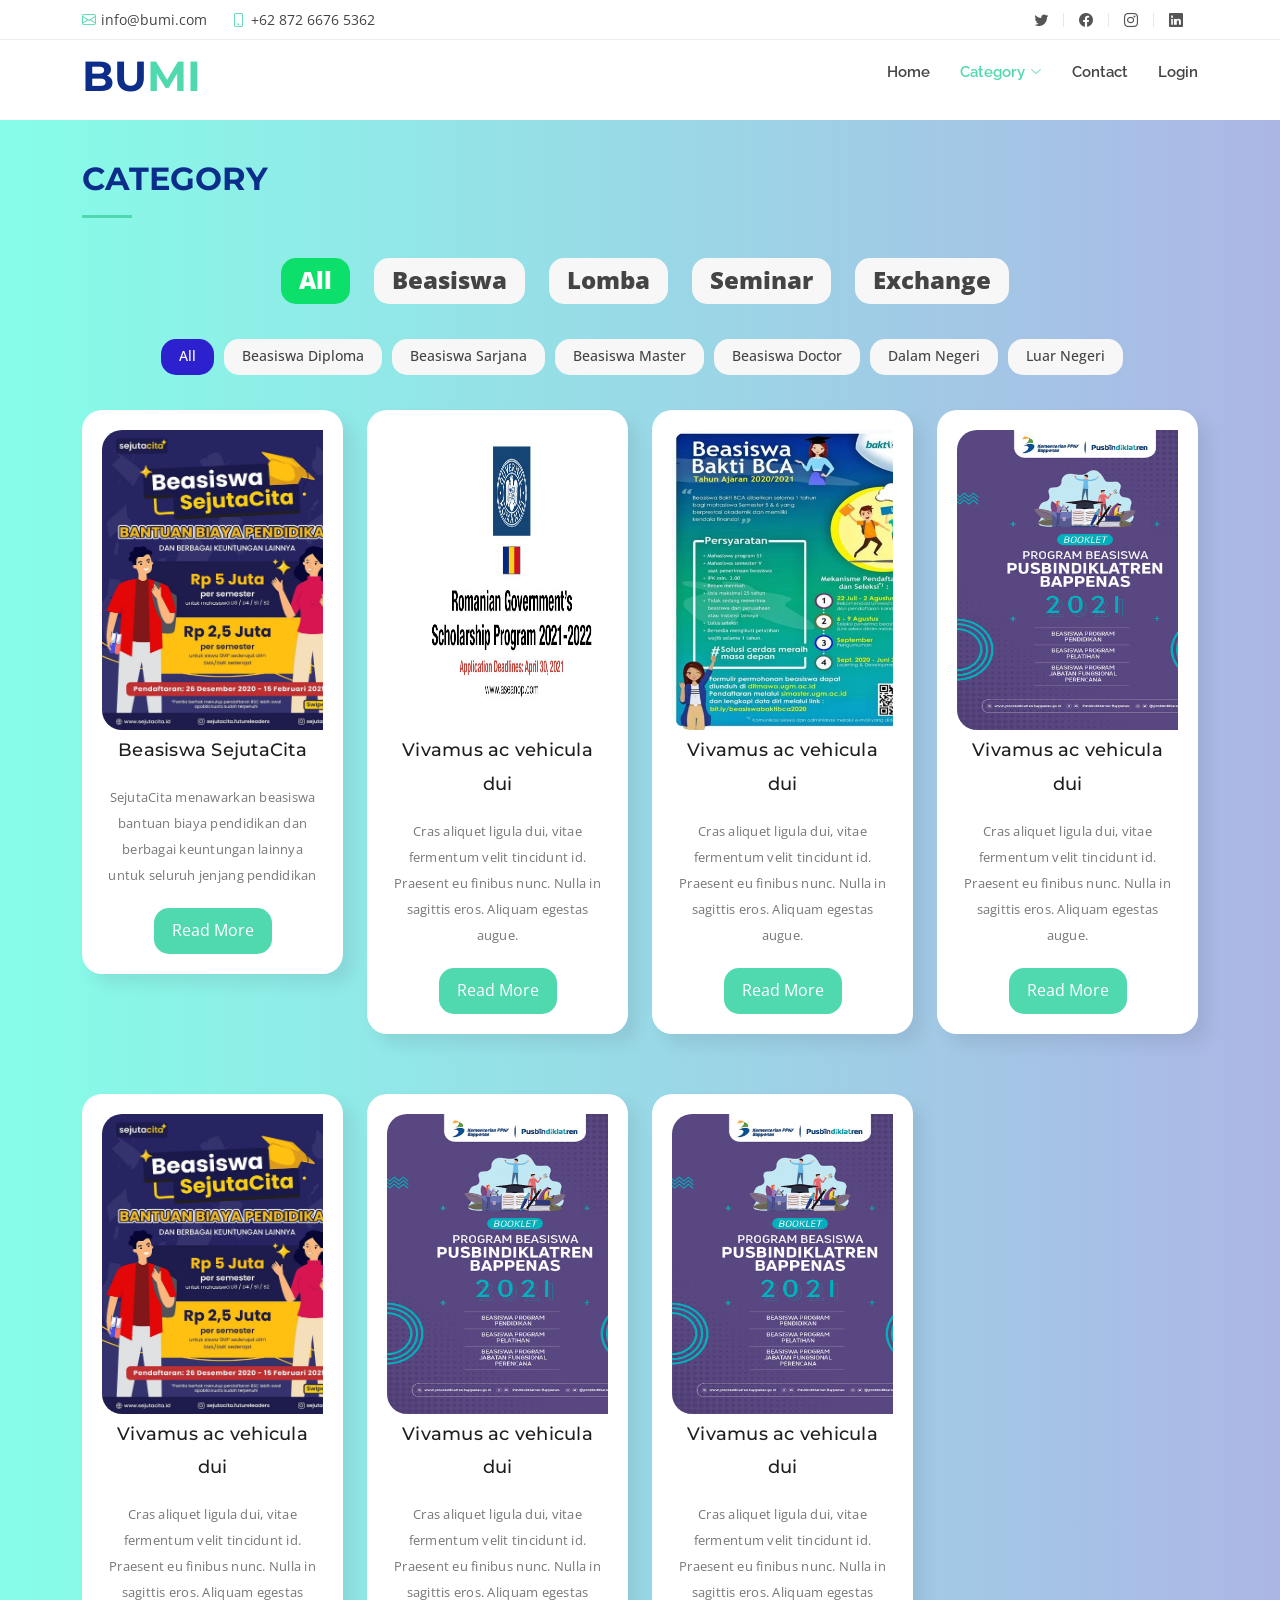
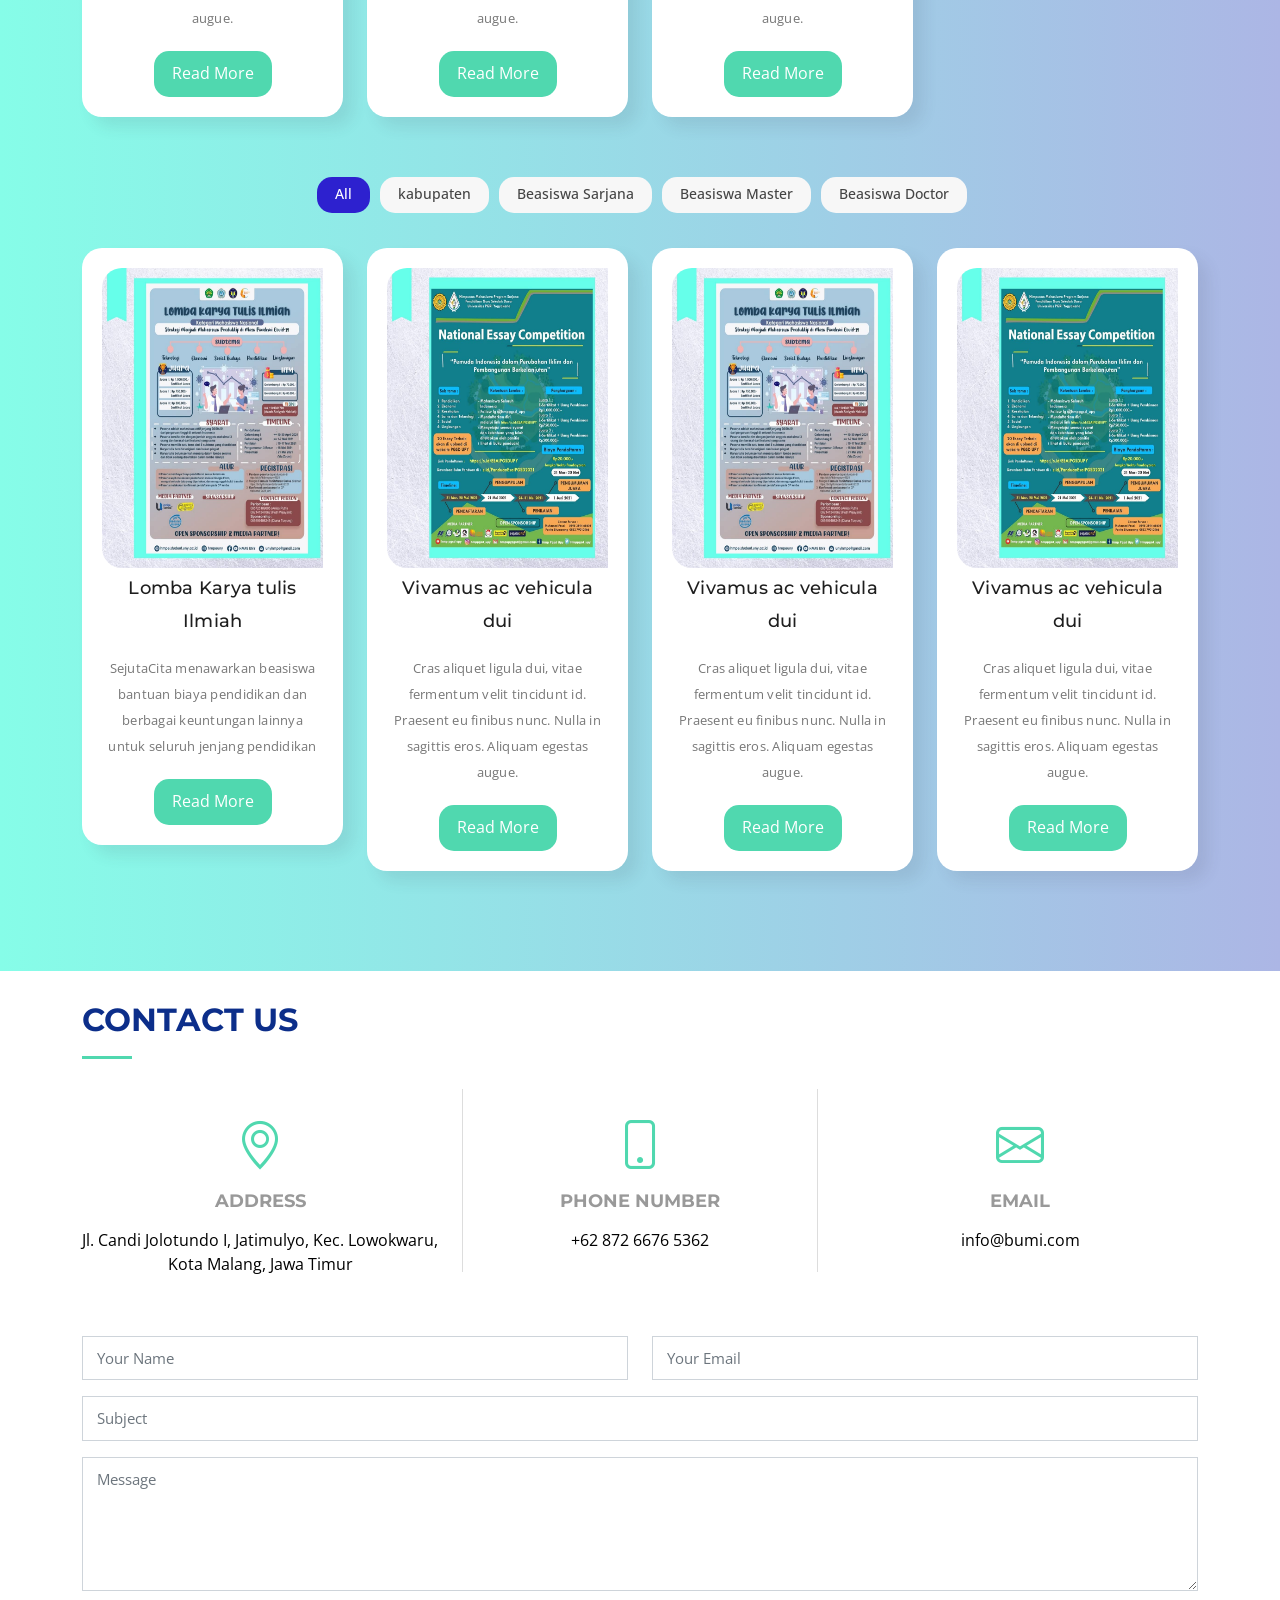
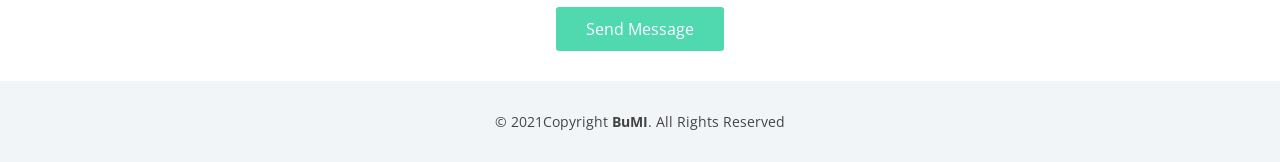
==== commit ff9b4acf: "up" ====
--- a/category.html
+++ b/category.html
@@ -468,7 +468,7 @@
     <footer id="footer">
         <div class="container">
             <div class="copyright">
-                &copy; Copyright <strong>BuMI</strong>. All Rights Reserved
+                &copy; 2021Copyright <strong>BuMI</strong>. All Rights Reserved
             </div>
             <!-- <div class="credits">
             Designed by <a href="https://bootstrapmade.com/">BootstrapMade</a>
